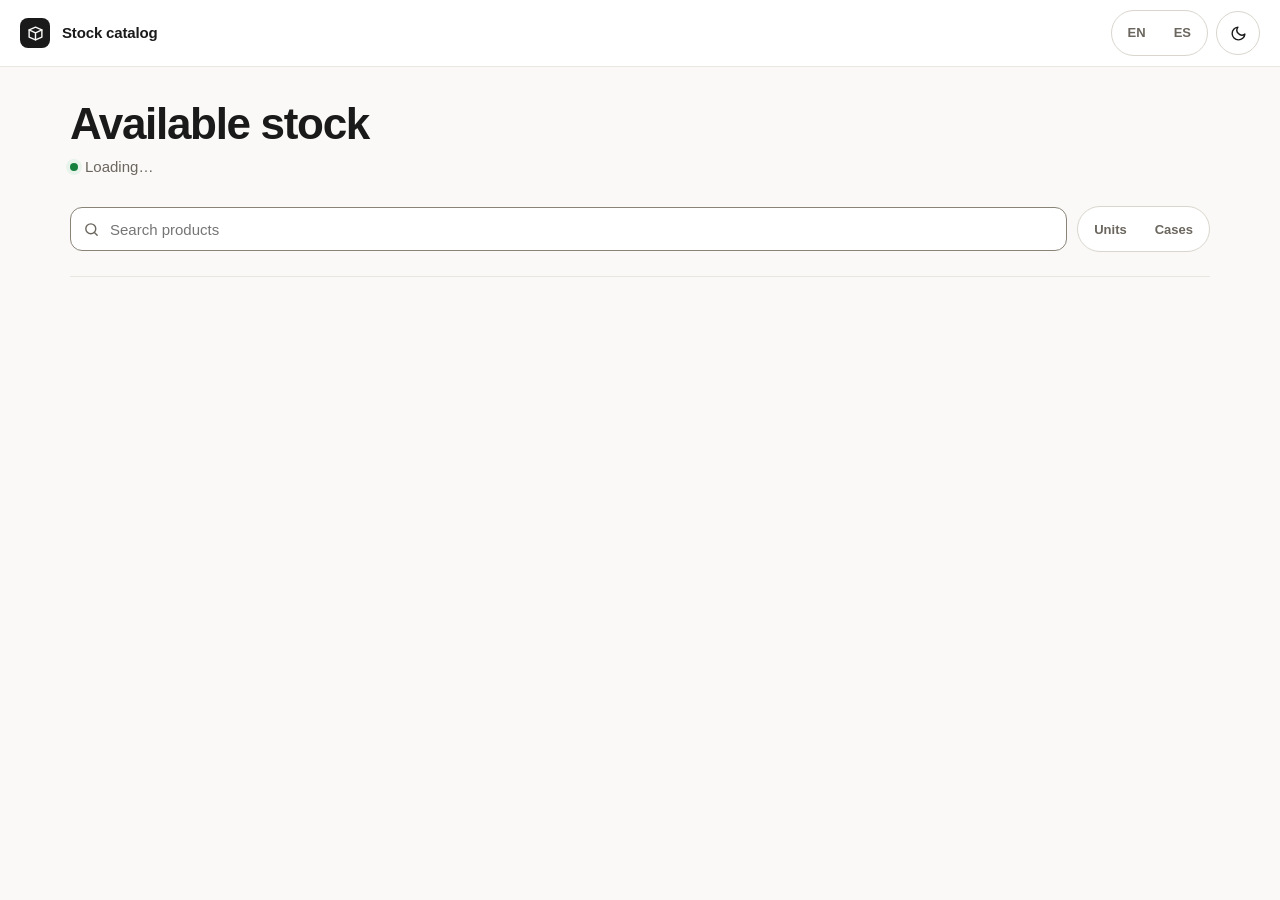
==== catalog.html @ 54814614 "Add files via upload" ====
<!DOCTYPE html>
<html lang="en">
<head>
<meta charset="UTF-8">
<meta http-equiv="Content-Security-Policy" content="default-src 'self'; script-src 'self'; style-src 'self' 'unsafe-inline' https://fonts.googleapis.com; font-src 'self' data: https://fonts.gstatic.com; img-src 'self' data: https:; connect-src 'self' https: http://localhost:8787 http://127.0.0.1:8787; object-src 'none'; base-uri 'self'; form-action 'self'">
<meta name="referrer" content="strict-origin-when-cross-origin">
<meta name="viewport" content="width=device-width, initial-scale=1, viewport-fit=cover">
<meta name="theme-color" content="#faf9f7">
<meta name="robots" content="noindex">
<title>Stock catalog</title>
<link rel="icon" href="favicon.png" type="image/png">
<link rel="apple-touch-icon" href="apple-touch-icon.png">
<link rel="preconnect" href="https://fonts.googleapis.com">
<link rel="preconnect" href="https://fonts.gstatic.com" crossorigin>
<link href="https://fonts.googleapis.com/css2?family=Inter+Tight:wght@400;500;600;700;800&display=swap" rel="stylesheet">
<script src="js/catalogo-tema.js"></script>
<style>
/* ============================================================
   Catálogo público — mismos tokens que la app (styles.css)
   ============================================================ */
:root{
  --paper:#faf9f7; --surface:#fff; --surface-2:#f5f3ef;
  --line:#eae7e1; --line-strong:#dad6ce;
  --text:#1a1a1a; --muted:#6b665e;
  --accent:#2563eb; --accent-ink:#2563eb; --up-bg:#eaf0fc;
  --pos:#15803d; --pos-bg:#e8f3ec;
  --warn-ink:#b45309; --warn-bg:#fcf1e1;
  --radius:16px;
  /* v100 · mismas escalas que la app (styles.css) */
  --r-xs:4px; --r-sm:8px; --r-md:12px; --r-lg:16px; --r-xl:20px; --r-pill:999px;
  --fs-xs:12px; --fs-sm:13px; --fs-md:14px; --fs-base:15px; --fs-lg:16px; --fs-xl:18px; --fs-2xl:22px;
  --accent-fill:#2563eb; --shadow-2:0 12px 32px rgba(17,19,23,.16),0 2px 6px rgba(17,19,23,.08);
  --wa:#0f7a3d;
  --input-border:#8a8478;   /* 3.7:1: se ve dónde escribir (WCAG 1.4.11) */   /* verde WhatsApp legible: 5.4:1 (antes #128c4a = 4.3:1) */
  --sans:"Inter Tight",-apple-system,BlinkMacSystemFont,"Segoe UI","Helvetica Neue",Arial,sans-serif;
  --topbar-bg:#fff;
  --scrim:rgba(20,18,15,.38);
}
:root[data-theme="dark"]{
  --paper:#0f141b; --surface:#161c25; --surface-2:#1d2530;
  --line:#28303c; --line-strong:#38424f;
  --text:#e6e9ee; --muted:#8b93a1;
  --accent:#4d82e8; --accent-ink:#7aa5f0; --up-bg:#17243b;
  --pos:#4ade80; --pos-bg:#16301f;
  --warn-ink:#fbbf24; --warn-bg:#3a2e14;
  --topbar-bg:#12171f;
  --accent-fill:#2f6bdc;   /* blanco encima = 4.9:1 (antes #4d82e8 = 3.7:1) */
  --shadow-2:0 16px 40px rgba(0,0,0,.6),0 2px 8px rgba(0,0,0,.4);
  --wa:#4ade80;
  --input-border:#6b7686;
  --scrim:rgba(0,0,0,.55);
}
*{box-sizing:border-box}
html,body{margin:0;padding:0}
body{font-family:var(--sans);background:var(--paper);color:var(--text);font-size:var(--fs-base);line-height:1.5;-webkit-font-smoothing:antialiased;
  padding-bottom:calc(88px + env(safe-area-inset-bottom,0px))}
button,input,textarea{font:inherit;color:inherit}
button{cursor:pointer}
:focus-visible{outline:2px solid var(--accent);outline-offset:2px;border-radius:var(--r-sm)}
.num{font-variant-numeric:tabular-nums}
small{font-size:max(12px,.8em)}   /* v100: nada por debajo de 12px */

/* ---------- barra superior ---------- */
.topbar{position:sticky;top:0;z-index:30;background:var(--topbar-bg);border-bottom:1px solid var(--line);
  padding:calc(10px + env(safe-area-inset-top,0px)) 20px 10px;display:flex;align-items:center;gap:12px}
.tb-mark{width:30px;height:30px;border-radius:var(--r-sm);background:var(--text);color:var(--paper);display:grid;place-items:center;flex:none}
.tb-mark svg{width:17px;height:17px}
.tb-name{font-weight:700;letter-spacing:-.01em;white-space:nowrap;overflow:hidden;text-overflow:ellipsis}
.tb-right{margin-left:auto;display:flex;gap:8px;align-items:center}
.seg{display:inline-flex;border:1px solid var(--line-strong);border-radius:var(--r-pill);padding:2px;background:var(--surface)}
.seg button{border:0;background:transparent;border-radius:var(--r-pill);padding:0 14px;min-height:40px;font-size:var(--fs-sm);font-weight:600;color:var(--muted)}
.seg button[aria-pressed="true"]{background:var(--text);color:var(--paper)}
.icon-btn{width:44px;height:44px;border-radius:var(--r-pill);border:1px solid var(--line-strong);background:var(--surface);display:grid;place-items:center}
.icon-btn svg{width:17px;height:17px}

/* ---------- encabezado ---------- */
.wrap{max-width:1180px;margin:0 auto;padding:0 20px}
.hero{padding:34px 0 18px}
.hero h1{font-size:clamp(28px,4.6vw,44px);line-height:1.05;letter-spacing:-.03em;margin:0 0 8px;font-weight:800}
.hero p{margin:0;color:var(--muted);max-width:60ch}
.live{display:inline-flex;align-items:center;gap:7px}
.live i{width:8px;height:8px;border-radius:50%;background:var(--pos);box-shadow:0 0 0 4px var(--pos-bg)}

/* ---------- filtros ---------- */
.filters{position:sticky;top:calc(55px + env(safe-area-inset-top,0px));z-index:20;background:var(--paper);padding:10px 0 12px;border-bottom:1px solid var(--line)}
.frow{display:flex;gap:10px;align-items:center;flex-wrap:wrap}
.search{flex:1 1 260px;display:flex;align-items:center;gap:8px;background:var(--surface);border:1px solid var(--input-border);border-radius:var(--r-md);padding:0 12px;height:44px}
.search svg{width:17px;height:17px;color:var(--muted);flex:none}
.search input{border:0;outline:0;background:transparent;width:100%;height:100%}
.chips{display:flex;gap:6px;overflow-x:auto;scrollbar-width:none;margin-top:10px;padding-bottom:2px}
.chips::-webkit-scrollbar{display:none}
.chip{flex:none;border:1px solid var(--line-strong);background:var(--surface);border-radius:var(--r-pill);padding:6px 14px;min-height:40px;font-size:var(--fs-md);font-weight:600;display:flex;gap:7px;align-items:center}
.chip small{color:var(--muted);font-weight:500}
.chip[aria-pressed="true"]{background:var(--text);color:var(--paper);border-color:var(--text)}
.chip[aria-pressed="true"] small{color:inherit;opacity:.7}
.chip .dot{width:9px;height:9px;border-radius:50%}

/* ---------- grilla por juego ---------- */
.group{margin-top:28px}
.group h2{font-size:var(--fs-xl);letter-spacing:-.02em;margin:0 0 12px;display:flex;align-items:baseline;gap:10px}
.group h2 small{font-size:var(--fs-md);color:var(--muted);font-weight:500}
.grid{display:grid;grid-template-columns:repeat(auto-fill,minmax(220px,1fr));gap:14px}
@media (max-width:700px){ .filters{position:static} }
@media (max-width:520px){ .grid{grid-template-columns:1fr 1fr;gap:10px} .wrap{padding:0 14px} .topbar{padding-left:14px;padding-right:14px} }

.tile{background:var(--surface);border:1px solid var(--line);border-radius:var(--r-lg);overflow:hidden;display:flex;flex-direction:column}
.tile.in-cart{border-color:var(--accent);box-shadow:0 0 0 1px var(--accent)}
.media{aspect-ratio:5/4;position:relative;background:var(--surface-2);overflow:hidden}
.media img{width:100%;height:100%;object-fit:contain;display:block;padding:10px}
.ph{position:absolute;inset:0;display:flex;align-items:flex-end;padding:14px;color:var(--ph-fg);background:var(--ph-bg)}
.ph svg{position:absolute;right:-18px;top:-10px;width:78%;height:auto;opacity:.22}
.ph span{position:relative;font-weight:800;font-size:clamp(26px,3.4vw,36px);line-height:1;letter-spacing:-.03em;max-width:85%;overflow-wrap:anywhere}
.badges{position:absolute;left:10px;top:10px;display:flex;gap:5px;flex-wrap:wrap}
.badge{font-size:var(--fs-xs);font-weight:700;padding:2px 8px;border-radius:var(--r-pill);background:var(--surface);color:var(--text);border:1px solid var(--line-strong)}
.badge.soon{background:var(--warn-bg);color:var(--warn-ink);border-color:transparent}
.body{padding:11px 12px 12px;display:flex;flex-direction:column;gap:8px;flex:1}
.name{font-weight:600;font-size:var(--fs-md);line-height:1.3;display:-webkit-box;-webkit-line-clamp:3;-webkit-box-orient:vertical;overflow:hidden;min-height:3.9em}
.stock{font-size:var(--fs-md);color:var(--muted);display:flex;flex-direction:column;gap:1px}
.stock b{color:var(--text);font-weight:700}
.stock .tr{color:var(--warn-ink)}
.stock .lim{font-size:var(--fs-xs);color:var(--muted);font-weight:600}
/* v92: en tránsito → foto apagada + franja cruzada */
.media.is-soon img,.media.is-soon .ph{filter:grayscale(.9) opacity(.45)}
.ribbon{position:absolute;left:-25%;right:-25%;top:50%;transform:translateY(-50%) rotate(-14deg);
  background:#f59e0b;color:#1a1a1a;text-align:center;font-weight:800;font-size:clamp(13px,1.6vw,16px);letter-spacing:.14em;text-transform:uppercase;
  padding:8px 0;box-shadow:0 4px 14px rgba(0,0,0,.18);pointer-events:none}
.tile.soon .name{opacity:.75}
.add:disabled{opacity:.6;cursor:not-allowed;border-style:dashed}
.stepper button:disabled,.mini-step button:disabled{opacity:.35;cursor:not-allowed}
.stock small{font-size:var(--fs-xs)}
.add{margin-top:auto;height:38px;border-radius:var(--r-md);border:1px solid var(--line-strong);background:var(--surface);font-weight:600;font-size:var(--fs-md)}
.add:hover{border-color:var(--text)}
.stepper{margin-top:auto;height:44px;display:grid;grid-template-columns:44px 1fr 44px;border-radius:var(--r-md);background:var(--up-bg);color:var(--accent-ink);overflow:hidden}
.stepper button{border:0;background:transparent;font-size:var(--fs-xl);font-weight:600;color:inherit}
.stepper input{border:0;background:transparent;text-align:center;font-weight:700;width:100%;min-width:0;outline:0;color:inherit}
.unit-hint{font-size:var(--fs-xs);color:var(--muted);text-align:center;margin-top:-3px}
.over{font-size:var(--fs-xs);color:var(--warn-ink)}

.empty{padding:60px 0;text-align:center;color:var(--muted)}
.empty strong{display:block;color:var(--text);font-size:var(--fs-xl);margin-bottom:4px}
.skel{height:340px;border-radius:var(--r-lg);background:linear-gradient(90deg,var(--surface-2),var(--surface),var(--surface-2));background-size:200% 100%;animation:sk 1.3s infinite}
@keyframes sk{to{background-position:-200% 0}}

/* ---------- barra de pedido (abajo) ---------- */
.cartbar{position:fixed;left:0;right:0;bottom:0;z-index:40;padding:10px 16px calc(10px + env(safe-area-inset-bottom,0px));
  pointer-events:none;display:flex;justify-content:center}
.cartbar button{pointer-events:auto;display:flex;align-items:center;gap:12px;background:var(--text);color:var(--paper);border:0;border-radius:var(--r-pill);
  padding:12px 14px 12px 20px;font-weight:600;font-size:var(--fs-base);box-shadow:0 10px 30px rgba(0,0,0,.18);transform:translateY(0);transition:transform .2s}
.cartbar button[hidden]{display:none}
.cartbar .count{background:var(--accent);color:#fff;border-radius:var(--r-pill);padding:1px 10px;font-weight:700}

/* ---------- panel del pedido ---------- */
.scrim{position:fixed;inset:0;background:var(--scrim);z-index:50;opacity:0;pointer-events:none;transition:opacity .2s}
.scrim.open{opacity:1;pointer-events:auto}
.sheet{position:fixed;z-index:60;background:var(--surface);display:flex;flex-direction:column;transition:transform .25s ease;
  right:0;top:0;bottom:0;width:min(440px,100%);transform:translateX(100%);border-left:1px solid var(--line)}
.sheet.open{transform:none}
@media (max-width:640px){
  .sheet{left:0;right:0;top:auto;width:100%;max-height:88vh;border-radius:var(--r-xl) var(--r-xl) 0 0;transform:translateY(100%);border-left:0}
}
.sh-head{display:flex;align-items:center;gap:10px;padding:16px 18px;border-bottom:1px solid var(--line)}
.sh-head h3{margin:0;font-size:var(--fs-xl);letter-spacing:-.01em}
.sh-head .icon-btn{margin-left:auto}
.sh-body{overflow:auto;padding:6px 18px 12px;flex:1}
.line{display:grid;grid-template-columns:1fr auto;gap:6px 12px;padding:12px 0;border-bottom:1px solid var(--line)}
.line .ln{font-weight:600;font-size:var(--fs-md);line-height:1.3}
.line .lg{font-size:var(--fs-sm);color:var(--muted)}
.line .ctrl{display:flex;align-items:center;gap:6px;grid-column:1/3}
.mini-step{display:inline-grid;grid-template-columns:40px 48px 40px;height:40px;border:1px solid var(--line-strong);border-radius:var(--r-sm);overflow:hidden}
.mini-step button{border:0;background:var(--surface-2);font-weight:600}
.mini-step input{border:0;text-align:center;font-weight:700;background:var(--surface);min-width:0;outline:0}
.seg.sm button{padding:3px 9px;font-size:var(--fs-sm)}
.rm{margin-left:auto;border:0;background:transparent;color:var(--muted);font-size:var(--fs-sm);text-decoration:underline;text-underline-offset:2px}
.field{margin-top:14px}
.field label{display:block;font-size:var(--fs-sm);font-weight:600;margin-bottom:5px}
.field input,.field textarea{width:100%;border:1px solid var(--line-strong);border-radius:var(--r-md);background:var(--surface);padding:9px 11px;outline:0}
.field textarea{min-height:64px;resize:vertical}
.preview{margin-top:14px;background:var(--surface-2);border-radius:var(--r-md);padding:12px 14px;font-size:var(--fs-sm);white-space:pre-wrap;color:var(--muted);max-height:170px;overflow:auto}
.sh-foot{border-top:1px solid var(--line);padding:14px 18px calc(14px + env(safe-area-inset-bottom,0px));display:flex;flex-direction:column;gap:9px}
.sh-foot p{margin:0 0 2px;font-size:var(--fs-md);color:var(--muted)}
.btn{height:46px;border-radius:var(--r-md);border:1px solid var(--line-strong);background:var(--surface);font-weight:600;display:flex;align-items:center;justify-content:center;gap:8px}
.btn svg{width:18px;height:18px}
.btn.primary{background:var(--accent-fill);border-color:var(--accent-fill);color:#fff}
.btn-row{display:grid;grid-template-columns:1fr 1fr;gap:9px}
.btn.wa{color:var(--wa)}
.clear{align-self:center;border:0;background:transparent;color:var(--muted);font-size:var(--fs-sm);text-decoration:underline;text-underline-offset:2px;padding:0 12px;min-height:44px}

.toast{position:fixed;left:50%;bottom:calc(84px + env(safe-area-inset-bottom,0px));transform:translate(-50%,20px);background:var(--text);color:var(--paper);
  padding:10px 16px;border-radius:var(--r-md);font-size:var(--fs-md);font-weight:600;opacity:0;transition:all .2s;z-index:80;pointer-events:none;max-width:90vw;text-align:center}
.toast.show{opacity:1;transform:translate(-50%,0)}
footer{margin:48px 0 20px;color:var(--muted);font-size:var(--fs-sm)}

@media (prefers-reduced-motion:reduce){ *{transition:none!important;animation:none!important} }
</style>
</head>
<body>

<header class="topbar">
  <span class="tb-mark" aria-hidden="true"><svg viewBox="0 0 24 24" fill="none" stroke="currentColor" stroke-width="2" stroke-linecap="round" stroke-linejoin="round"><path d="M3 7l9-4 9 4v10l-9 4-9-4z"/><path d="M3 7l9 4 9-4M12 11v10"/></svg></span>
  <span class="tb-name" id="tbName">Stock catalog</span>
  <div class="tb-right">
    <div class="seg" role="group" aria-label="Language">
      <button type="button" data-lang="en">EN</button><button type="button" data-lang="es">ES</button>
    </div>
    <button class="icon-btn" id="themeBtn" type="button" aria-label="Toggle theme">
      <svg viewBox="0 0 24 24" fill="none" stroke="currentColor" stroke-width="2" stroke-linecap="round" stroke-linejoin="round"><path d="M21 12.8A9 9 0 1 1 11.2 3a7 7 0 0 0 9.8 9.8z"/></svg>
    </button>
  </div>
</header>

<main class="wrap">
  <section class="hero">
    <h1 id="heroTitle">Available stock</h1>
    <p><span class="live"><i aria-hidden="true"></i><span id="heroSub">Loading…</span></span></p>
  </section>

  <div class="filters">
    <div class="frow">
      <label class="search">
        <svg viewBox="0 0 24 24" fill="none" stroke="currentColor" stroke-width="2" stroke-linecap="round"><circle cx="11" cy="11" r="7"/><path d="M20 20l-3.5-3.5"/></svg>
        <input id="q" type="search" autocomplete="off" placeholder="Search products">
      </label>
      <div class="seg" role="group" id="viewSeg">
        <button type="button" data-view="units">Units</button><button type="button" data-view="cases">Cases</button>
      </div>
    </div>
    <div class="chips" id="chips" role="group"></div>
  </div>

  <div id="list" aria-live="polite"></div>
  <footer id="foot"></footer>
</main>

<div class="cartbar"><button type="button" id="cartBtn" hidden><span id="cartBtnTxt">Review order</span><span class="count num" id="cartCount">0</span></button></div>

<div class="scrim" id="scrim"></div>
<aside class="sheet" id="sheet" role="dialog" aria-modal="true" aria-labelledby="shTitle" aria-hidden="true">
  <div class="sh-head">
    <h3 id="shTitle">Your order</h3>
    <button class="icon-btn" id="shClose" type="button" aria-label="Close"><svg viewBox="0 0 24 24" fill="none" stroke="currentColor" stroke-width="2" stroke-linecap="round"><path d="M6 6l12 12M18 6L6 18"/></svg></button>
  </div>
  <div class="sh-body" id="shBody"></div>
  <div class="sh-foot" id="shFoot">
    <p id="ctaHint">Copy this and send it to your seller.</p>
    <button class="btn primary" id="copyBtn" type="button">
      <svg viewBox="0 0 24 24" fill="none" stroke="currentColor" stroke-width="2" stroke-linecap="round" stroke-linejoin="round"><rect x="9" y="9" width="12" height="12" rx="2"/><path d="M5 15V5a2 2 0 0 1 2-2h10"/></svg>
      <span id="copyTxt">Copy order</span>
    </button>
    <div class="btn-row">
      <button class="btn wa" id="waBtn" type="button">
        <svg viewBox="0 0 24 24" fill="currentColor"><path d="M12 2a10 10 0 0 0-8.6 15.1L2 22l5-1.3A10 10 0 1 0 12 2zm0 18.2a8.2 8.2 0 0 1-4.2-1.2l-.3-.2-3 .8.8-2.9-.2-.3A8.2 8.2 0 1 1 12 20.2zm4.5-6.1c-.2-.1-1.5-.7-1.7-.8s-.4-.1-.6.1-.7.8-.8 1-.3.2-.5.1a6.7 6.7 0 0 1-3.3-2.9c-.3-.4.2-.4.7-1.3.1-.2 0-.3 0-.4l-.8-1.8c-.2-.5-.4-.4-.6-.4h-.5a1 1 0 0 0-.7.3 3 3 0 0 0-.9 2.2 5.1 5.1 0 0 0 1.1 2.7 11.6 11.6 0 0 0 4.4 3.9c1.6.7 2.3.8 3.1.6a2.7 2.7 0 0 0 1.8-1.2 2.2 2.2 0 0 0 .1-1.3c0-.1-.2-.2-.4-.3z"/></svg>
        WhatsApp
      </button>
      <button class="btn" id="mailBtn" type="button">
        <svg viewBox="0 0 24 24" fill="none" stroke="currentColor" stroke-width="2" stroke-linecap="round" stroke-linejoin="round"><rect x="3" y="5" width="18" height="14" rx="2"/><path d="M3 7l9 6 9-6"/></svg>
        <span id="mailTxt">Email</span>
      </button>
    </div>
    <button class="clear" id="clearBtn" type="button">Clear order</button>
  </div>
</aside>

<div class="toast" id="toast" role="status"></div>

<script src="config.js"></script>
<script src="js/catalogo.js"></script>
</body>
</html>
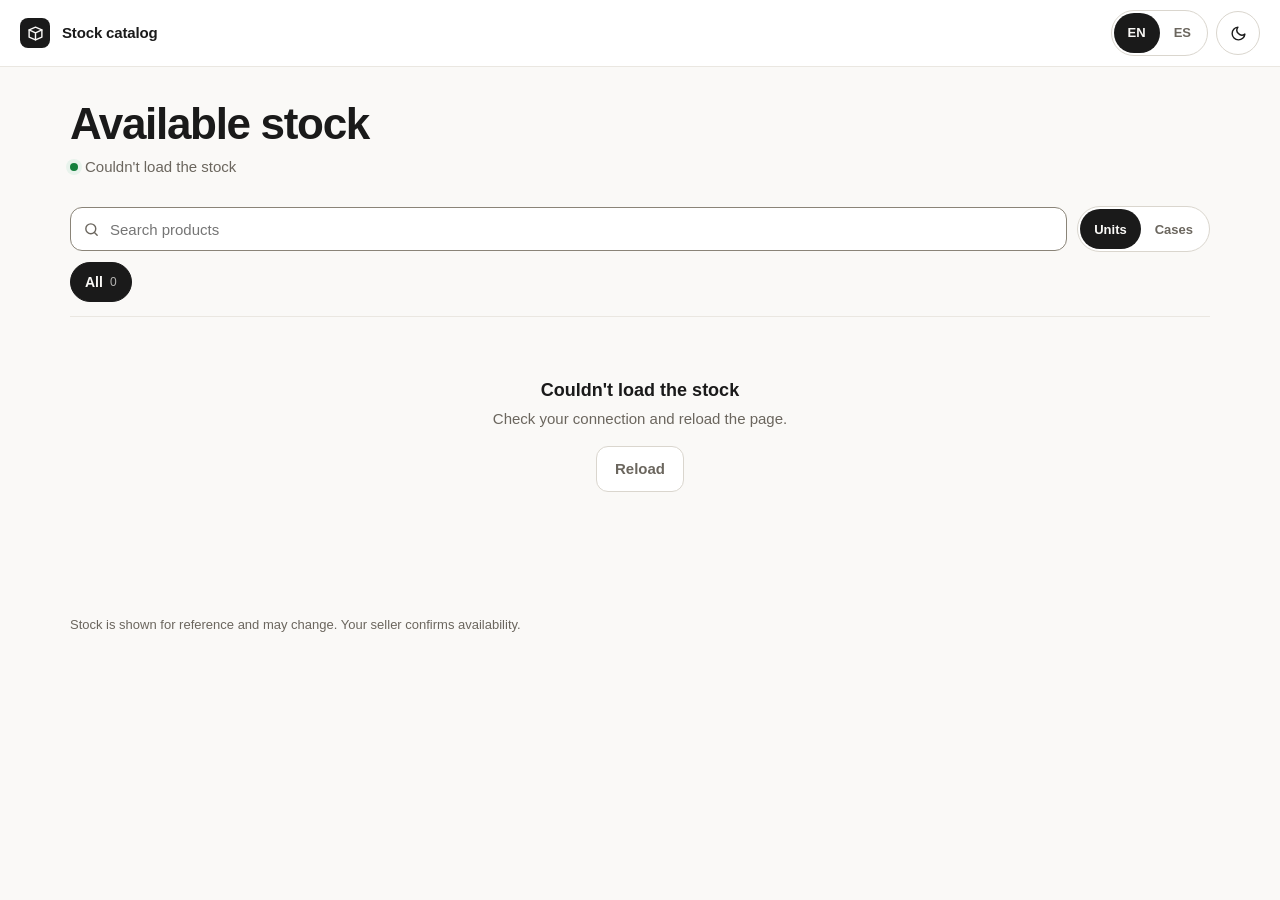
==== commit 1e554991: "Add files via upload" ====
--- a/catalog.html
+++ b/catalog.html
@@ -13,6 +13,7 @@
 <link rel="preconnect" href="https://fonts.googleapis.com">
 <link rel="preconnect" href="https://fonts.gstatic.com" crossorigin>
 <link href="https://fonts.googleapis.com/css2?family=Inter+Tight:wght@400;500;600;700;800&display=swap" rel="stylesheet">
+<script src="js/000-aislar.js"></script>
 <script src="js/catalogo-tema.js"></script>
 <style>
 /* ============================================================
